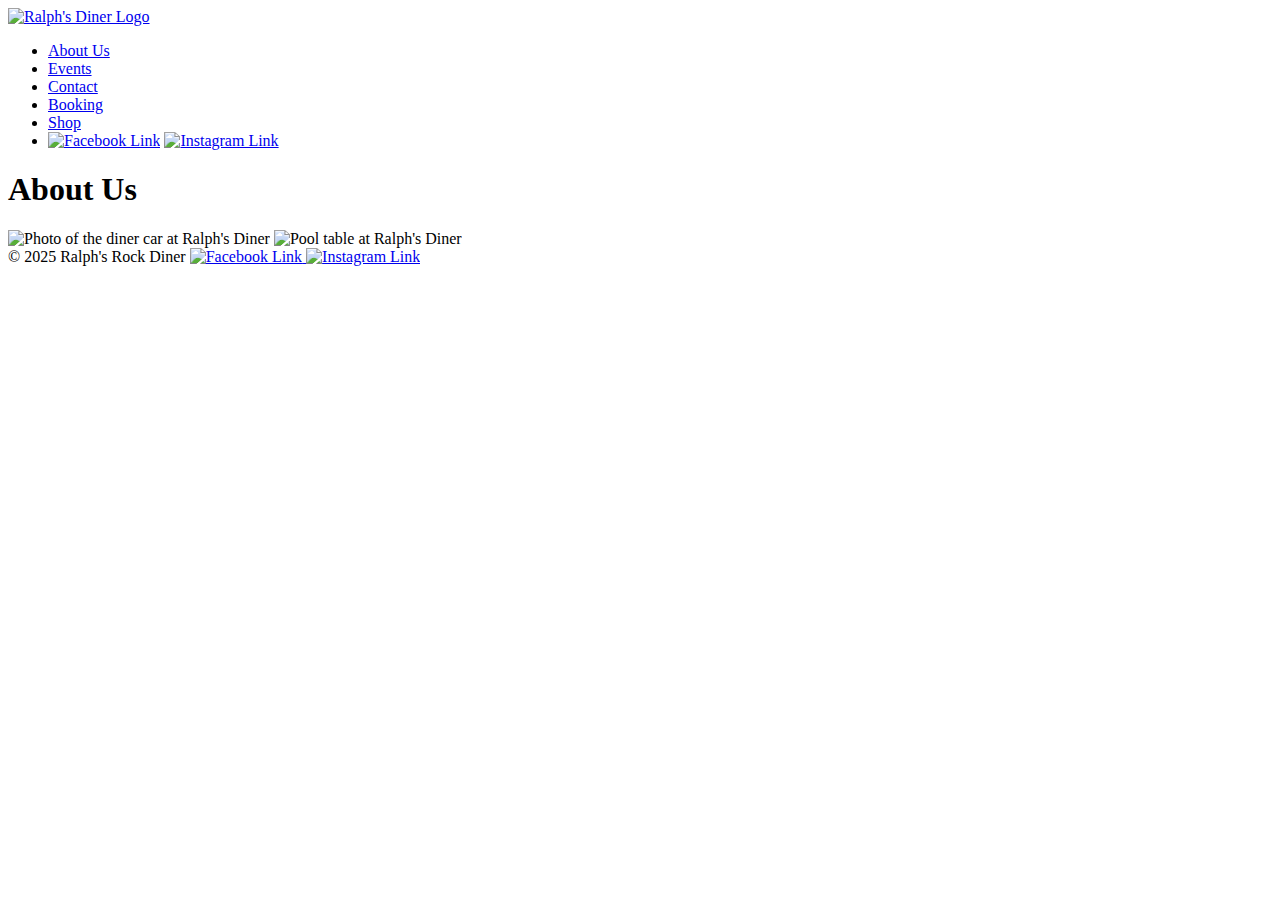
==== about/index.html @ 7e806ca7 "Create about" ====
<!DOCTYPE html>
<html lang="en">
  <head>
    <meta charset="UTF-8" />
    <meta name="viewport" content="width=device-width, initial-scale=1.0" />
    <link rel="stylesheet" href="../styles/style.css" />
    <title>Ralph's Rock Diner - About Us</title>
    <script src="../scripts/script.js" defer></script>
  </head>
  <body>
    <header>
      <a href="../" class="social-link"><img src="../imgs/ralphs-logo-red.png" alt="Ralph's Diner Logo" /></a>
      <div id="toggle"><span class="lines"></span><span class="lines"></span><span class="lines"></span></div>
      <nav>
        <ul>
          <li><a href="./" class="nav-links">About Us</a></li>
          <li><a href="../events/" class="nav-links">Events</a></li>
          <li><a href="../contact/" class="nav-links">Contact</a></li>
          <li><a href="../booking/" class="nav-links">Booking</a></li>
          <li><a href="../shop/" class="nav-links">Shop</a></li>
          <li id="nav-socials">
            <a
              href="https://www.facebook.com/pages/Ralphs-Rock-Diner/1548190695504277"
              target="_blank"
              class="social-link"
            >
              <img src="../imgs/fb.png" alt="Facebook Link"
            /></a>
            <a href="https://www.instagram.com/ralphs_rock_diner/" target="_blank" class="social-link">
              <img src="../imgs/ig.png" alt="Instagram Link" />
            </a>
          </li>
        </ul>
      </nav>
    </header>
    <main>
      <h1>About Us</h1>
      <article class="align-center">
        <img src="../imgs/diner1-min.jpg" alt="Photo of the diner car at Ralph's Diner" />
        <img src="../imgs/pool2-min.jpg" alt="Pool table at Ralph's Diner" />
      </article>
    </main>
    <footer>
      <span>&copy; 2025 Ralph's Rock Diner</span>
      <a href="https://www.facebook.com/pages/Ralphs-Rock-Diner/1548190695504277" target="_blank" class="social-link">
        <img src="../imgs/fb.png" alt="Facebook Link" />
      </a>
      <a href="https://www.instagram.com/ralphs_rock_diner/" target="_blank" class="social-link">
        <img src="../imgs/ig.png" alt="Instagram Link" />
      </a>
    </footer>
  </body>
</html>
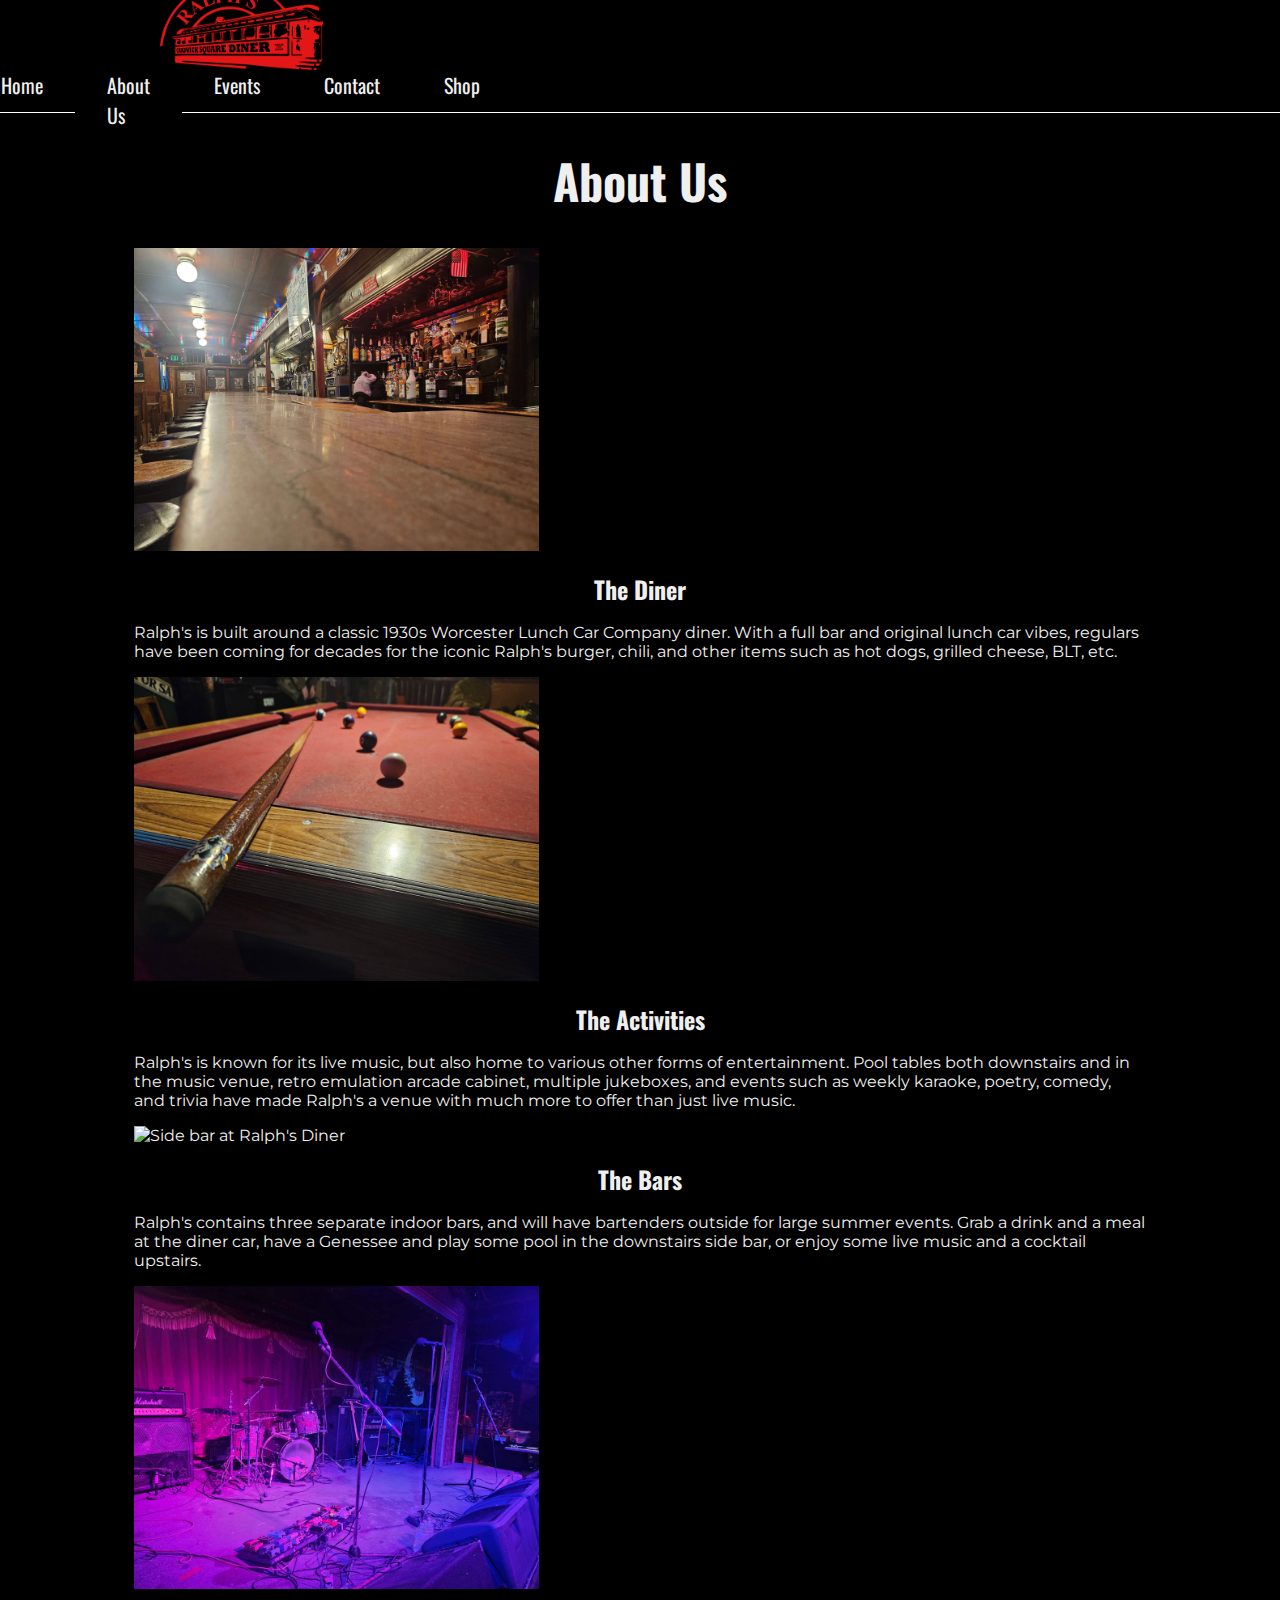
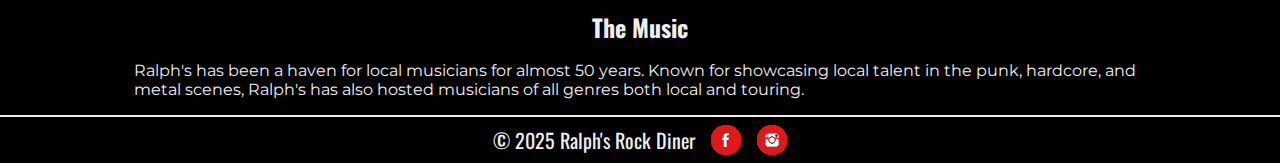
==== commit 49a5e503: "Update about" ====
--- a/about/index.html
+++ b/about/index.html
@@ -4,42 +4,101 @@
     <meta charset="UTF-8" />
     <meta name="viewport" content="width=device-width, initial-scale=1.0" />
     <link rel="stylesheet" href="../styles/style.css" />
+    <link rel="stylesheet" href="../styles/about.css" />
     <title>Ralph's Rock Diner - About Us</title>
     <script src="../scripts/script.js" defer></script>
   </head>
   <body>
     <header>
-      <a href="../" class="social-link"><img src="../imgs/ralphs-logo-red.png" alt="Ralph's Diner Logo" /></a>
-      <div id="toggle"><span class="lines"></span><span class="lines"></span><span class="lines"></span></div>
-      <nav>
-        <ul>
-          <li><a href="./" class="nav-links">About Us</a></li>
-          <li><a href="../events/" class="nav-links">Events</a></li>
-          <li><a href="../contact/" class="nav-links">Contact</a></li>
-          <li><a href="../booking/" class="nav-links">Booking</a></li>
-          <li><a href="../shop/" class="nav-links">Shop</a></li>
-          <li id="nav-socials">
-            <a
-              href="https://www.facebook.com/pages/Ralphs-Rock-Diner/1548190695504277"
-              target="_blank"
-              class="social-link"
-            >
-              <img src="../imgs/fb.png" alt="Facebook Link"
-            /></a>
-            <a href="https://www.instagram.com/ralphs_rock_diner/" target="_blank" class="social-link">
-              <img src="../imgs/ig.png" alt="Instagram Link" />
-            </a>
-          </li>
-        </ul>
-      </nav>
+      <div id="header-container">
+        <a href="../" class="social-link"><img src="../imgs/ralphs-logo-red.png" alt="Ralph's Diner Logo" /></a>
+        <div id="toggle"><span class="lines"></span><span class="lines"></span><span class="lines"></span></div>
+        <nav>
+          <ul>
+            <li><a href="../" class="nav-links">Home</a></li>
+            <li><a href="./" class="nav-links">About Us</a></li>
+            <li><a href="../events/" class="nav-links">Events</a></li>
+            <li><a href="../contact/" class="nav-links">Contact</a></li>
+            <!-- <li><a href="../booking/" class="nav-links">Booking</a></li> -->
+            <li><a href="../shop/" class="nav-links">Shop</a></li>
+            <li id="nav-socials">
+              <a
+                href="https://www.facebook.com/pages/Ralphs-Rock-Diner/1548190695504277"
+                target="_blank"
+                class="social-link"
+              >
+                <img src="../imgs/fb.png" alt="Facebook Link"
+              /></a>
+              <a href="https://www.instagram.com/ralphs_rock_diner/" target="_blank" class="social-link">
+                <img src="../imgs/ig.png" alt="Instagram Link" />
+              </a>
+            </li>
+          </ul>
+        </nav>
+      </div>
     </header>
     <main>
       <h1>About Us</h1>
-      <article class="align-center">
+      <article class="about">
+        <section class="about-section">
+          <img src="../imgs/diner1-min.jpg" alt="Photo of the diner car at Ralph's Diner" />
+          <div class="about-section-text">
+            <h2>The Diner</h2>
+            <p>
+              Ralph's is built around a classic 1930s Worcester Lunch Car Company diner. With a full bar and original
+              lunch car vibes, regulars have been coming for decades for the iconic Ralph's burger, chili, and other
+              items such as hot dogs, grilled cheese, BLT, etc.
+            </p>
+          </div>
+        </section>
+        <section class="about-section">
+          <img src="../imgs/pool2-min.jpg" alt="Pool table at Ralph's Diner" />
+          <div class="about-section-text">
+            <h2>The Activities</h2>
+            <p>
+              Ralph's is known for its live music, but also home to various other forms of entertainment. Pool tables
+              both downstairs and in the music venue, retro emulation arcade cabinet, multiple jukeboxes, and events
+              such as weekly karaoke, poetry, comedy, and trivia have made Ralph's a venue with much more to offer than
+              just live music.
+            </p>
+          </div>
+        </section>
+        <section class="about-section">
+          <img src="../imgs/sidebar2-min.jpg" alt="Side bar at Ralph's Diner" />
+          <div class="about-section-text">
+            <h2>The Bars</h2>
+            <p>
+              Ralph's contains three separate indoor bars, and will have bartenders outside for large summer events.
+              Grab a drink and a meal at the diner car, have a Genessee and play some pool in the downstairs side bar,
+              or enjoy some live music and a cocktail upstairs.
+            </p>
+          </div>
+        </section>
+        <section class="about-section">
+          <img src="../imgs/stage1-min.jpg" alt="Upstairs stage at Ralph's Diner" />
+          <div class="about-section-text">
+            <h2>The Music</h2>
+            <p>
+              Ralph's has been a haven for local musicians for almost 50 years. Known for showcasing local talent in the
+              punk, hardcore, and metal scenes, Ralph's has also hosted musicians of all genres both local and touring.
+              <!--
+              Some notable acts we have hosted in the past include: A Wilhelm Scream, Agent Orange, Alice In Chains,
+              Anvil, Black Flag, Blowfly, Cherry Poppin Daddies, Corey Glover, Doug Stanhope, Flamin Groovies, Hüsker
+              Dü, Letters to Cleo, Lydia Lunch, Living Colour, Local H, Murphy’s Law, Powerman 5000, Quicksand, Richie
+              Ramone, Ross The Boss, Sheer Terror, The Mad Daddy’s, The Toasters, The Neighborhoods, The Smithereens,
+              Tim Capello, Tommy Ramone, Tracy Bonham, and more.
+            --></p>
+          </div>
+        </section>
+      </article>
+      <!--
+      <article class="align-center img-container">
         <img src="../imgs/diner1-min.jpg" alt="Photo of the diner car at Ralph's Diner" />
         <img src="../imgs/pool2-min.jpg" alt="Pool table at Ralph's Diner" />
+        <img src="../imgs/sidebar2-min.jpg" alt="Side bar at Ralph's Diner" />
+        <img src="../imgs/stage1-min.jpg" alt="Upstairs stage at Ralph's Diner" />
       </article>
-    </main>
+    --></main>
     <footer>
       <span>&copy; 2025 Ralph's Rock Diner</span>
       <a href="https://www.facebook.com/pages/Ralphs-Rock-Diner/1548190695504277" target="_blank" class="social-link">
--- a/styles/style.css
+++ b/styles/style.css
@@ -0,0 +1,305 @@
+@import url("https://fonts.googleapis.com/css2?family=Montserrat:ital,wght@0,100..900;1,100..900&family=Oswald:wght@200..700&family=Poppins:ital,wght@0,100;0,200;0,300;0,400;0,500;0,600;0,700;0,800;0,900;1,100;1,200;1,300;1,400;1,500;1,600;1,700;1,800;1,900&display=swap");
+@import url("https://fonts.googleapis.com/css2?family=Montserrat:ital,wght@0,100..900;1,100..900&family=Oswald:wght@200..700&family=Poppins:ital,wght@0,100;0,200;0,300;0,400;0,500;0,600;0,700;0,800;0,900;1,100;1,200;1,300;1,400;1,500;1,600;1,700;1,800;1,900&display=swap");
+
+:root {
+  --main-text: #efefef;
+  --maroon: #e31717;
+  --max-width: 1024px;
+}
+
+* {
+  box-sizing: border-box;
+  margin: 0;
+  padding: 0;
+}
+
+body {
+  background-color: black;
+  color: var(--main-text);
+  overflow-x: hidden;
+}
+
+a {
+  text-decoration: none;
+}
+
+header {
+  align-items: center;
+  background-color: black;
+  display: flex;
+  height: 7rem;
+  justify-content: space-between;
+  margin: 0 auto;
+  max-width: var(--max-width);
+  padding: 0 0 0 1rem;
+}
+
+header a {
+  margin-left: 1rem;
+  max-height: 100%;
+  max-width: 100%;
+}
+
+header a img {
+  max-height: 5.5rem;
+}
+
+header nav {
+  border-top: 1px solid white;
+  font-family: "Oswald", "Montserrat", Arial, sans-serif;
+  left: 0;
+  position: absolute;
+  top: 7rem;
+  transform: scaleY(0);
+  transform-origin: top;
+  transition: transform 200ms ease-in-out;
+  width: 100%;
+  z-index: 10;
+}
+
+#toggle {
+  align-items: center;
+  border: 2px solid var(--maroon);
+  border-radius: 10px;
+  cursor: pointer;
+  display: flex;
+  flex-direction: column;
+  height: 4rem;
+  justify-content: space-around;
+  margin-right: 1rem;
+  width: 4rem;
+}
+
+#toggle span {
+  border-radius: 3px;
+  height: 5px;
+  width: 75%;
+}
+
+.lines {
+  background-color: var(--maroon);
+}
+
+.toggle-on {
+  background-color: var(--maroon);
+}
+
+.toggle-on-span {
+  background-color: black;
+}
+
+.menu-open {
+  transform: scaleY(1);
+}
+
+header nav ul li {
+  background-color: black;
+  border-bottom: 2px solid var(--main-text);
+  list-style-type: none;
+}
+
+.nav-links {
+  align-items: center;
+  color: var(--main-text);
+  display: flex;
+  font-size: 1.25rem;
+  height: 100%;
+  justify-content: center;
+  margin: 0;
+  padding: 1.75rem 0;
+  width: 100%;
+}
+
+.nav-links:hover {
+  background-color: var(--maroon);
+  color: black;
+  transition: 300ms;
+}
+
+#nav-socials {
+  align-items: center;
+  border-bottom: 2px solid var(--main-text);
+  border-bottom-left-radius: 40px;
+  border-bottom-right-radius: 40px;
+  display: flex;
+  height: 5rem;
+  justify-content: center;
+}
+
+#nav-socials a {
+  margin-left: 0;
+  padding: 0 1rem;
+}
+
+main {
+  border-top: solid 1px white;
+  font-family: "Montserrat", Arial, sans-serif;
+  min-height: calc(100vh - 11rem);
+  padding-top: 1rem;
+  position: relative;
+}
+
+main article {
+  margin: 1rem auto;
+  max-width: var(--max-width);
+  padding: 0 0.4rem;
+}
+
+main h1,
+main h2,
+main h3,
+main h4 {
+  font-family: "Oswald", "Montserrat", Arial, sans-serif;
+  text-align: center;
+}
+
+main h1 {
+  font-size: 1.8rem;
+  margin: 1rem 0 0;
+}
+
+main h2 {
+  font-size: 1.5rem;
+}
+
+main h3 {
+  font-size: 1.25rem;
+}
+
+main a {
+  color: var(--maroon);
+}
+
+main a:hover {
+  color: var(--main-text);
+  cursor: pointer;
+  text-decoration: underline;
+}
+
+article img {
+  margin: 1rem auto;
+  max-width: 1000px;
+  width: 90%;
+}
+
+article h2 {
+  margin-bottom: 1rem;
+}
+
+.basic-info {
+  max-width: 800px;
+}
+
+.hours {
+  display: flex;
+}
+
+.hours-left {
+  width: 100px;
+}
+
+footer {
+  align-items: center;
+  border-top: 2px solid var(--main-text);
+  display: flex;
+  font-family: "Oswald", "Montserrat", "Arial", sans-serif;
+  height: 3rem;
+  justify-content: center;
+  margin-top: 1rem;
+  text-align: center;
+}
+
+footer a img {
+  margin-left: 1rem;
+  width: 30px;
+}
+
+.social-link {
+  align-items: center;
+  display: flex;
+}
+
+.social-link:hover {
+  opacity: 0.7;
+  transition: opacity 100ms ease-in-out;
+}
+
+.align-center {
+  text-align: center;
+}
+
+/* SMALL MOBILE STYLES */
+
+@media only screen and (max-width: 400px) {
+  header a img {
+    max-width: 150px;
+  }
+
+  #toggle {
+    height: 3rem;
+    width: 3rem;
+  }
+
+  main h1 {
+    font-size: 1.6rem;
+  }
+
+  main h3 {
+    font-size: 1rem;
+  }
+}
+
+/* DESKTOP STYLES */
+
+@media only screen and (min-width: 1024px) {
+  header nav {
+    border-top: none;
+    display: flex;
+    height: 100%;
+    justify-content: flex-end;
+    max-width: 65%;
+    position: relative;
+    transform: scaleY(1);
+    top: auto;
+  }
+
+  #toggle {
+    display: none;
+  }
+
+  header nav ul {
+    display: flex;
+    height: 100%;
+  }
+
+  header nav ul li {
+    border: none;
+    height: 100%;
+  }
+
+  .nav-links {
+    padding: 0 2rem;
+    width: 100%;
+  }
+
+  #nav-socials {
+    display: none;
+  }
+
+  main h1 {
+    font-size: 3rem;
+  }
+
+  main h2 {
+    font-size: 1.5rem;
+  }
+
+  article img {
+    display: inline-block;
+    width: 40%;
+  }
+
+  footer {
+    font-size: 1.25rem;
+  }
+}
